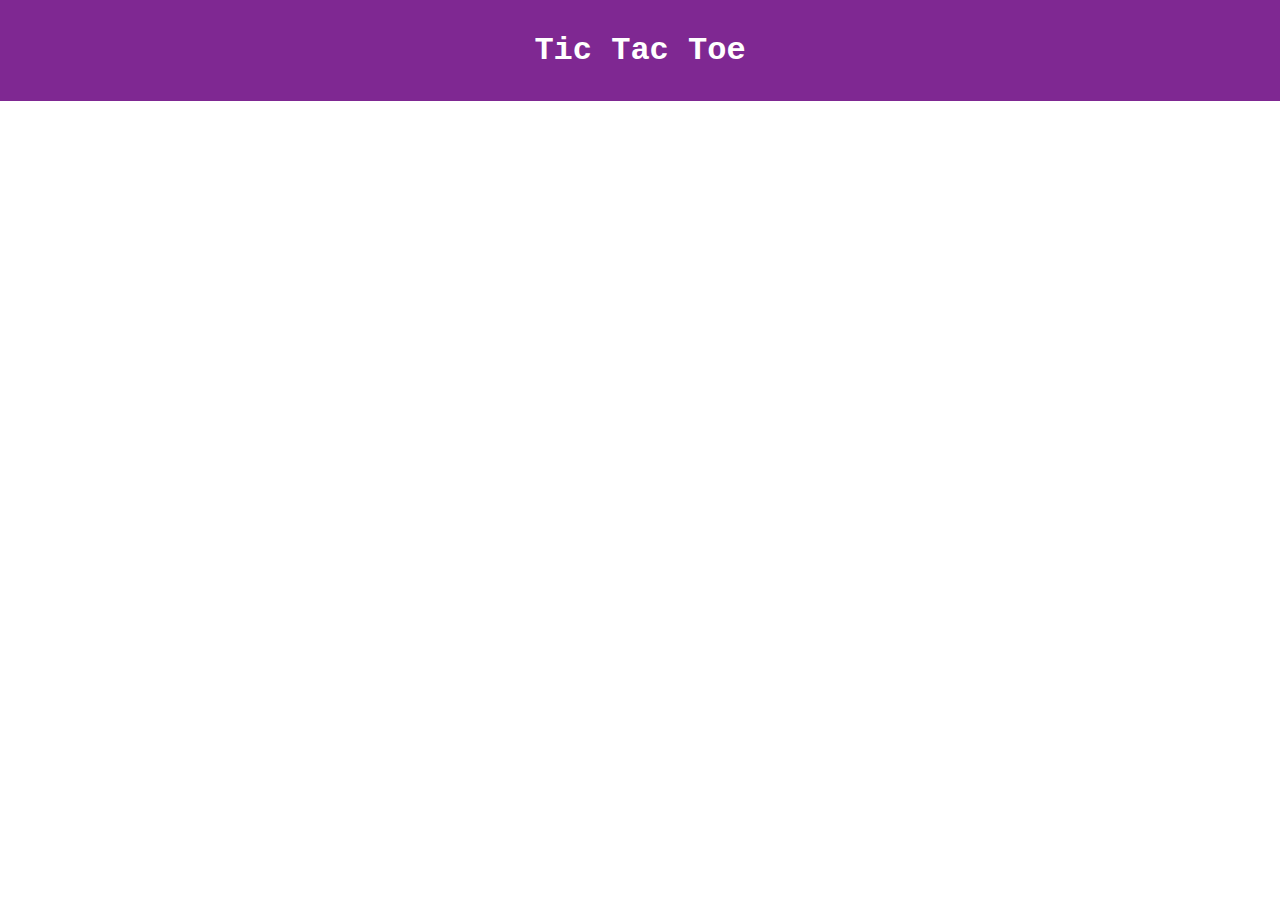
==== index.html @ bae34504 "Add files via upload" ====
<!DOCTYPE html>
<html lang="en">
<head>
    <meta charset="UTF-8">
    <meta name="viewport" content="width=device-width, initial-scale=1.0">
    <link rel="stylesheet" href="style.css">
    <title>Tic Tac Toe</title>
</head>
<body>
    <nav class="header">
        <h1 class="title">Tic Tac Toe</h1>
    </nav>


    <script src="script.js"></script>
</body>
</html>
---- style.css ----
*{
    margin: 0;
    padding: 0;
}

.header{
    display: flex;
    justify-content: center;
    width: full;
    height: auto;
    background: #7f2892;
    padding: 32px 0px;
}

.title{
    color: white;
    font-size: xx-large;
    font-family: 'Courier New', Courier, monospace;
}
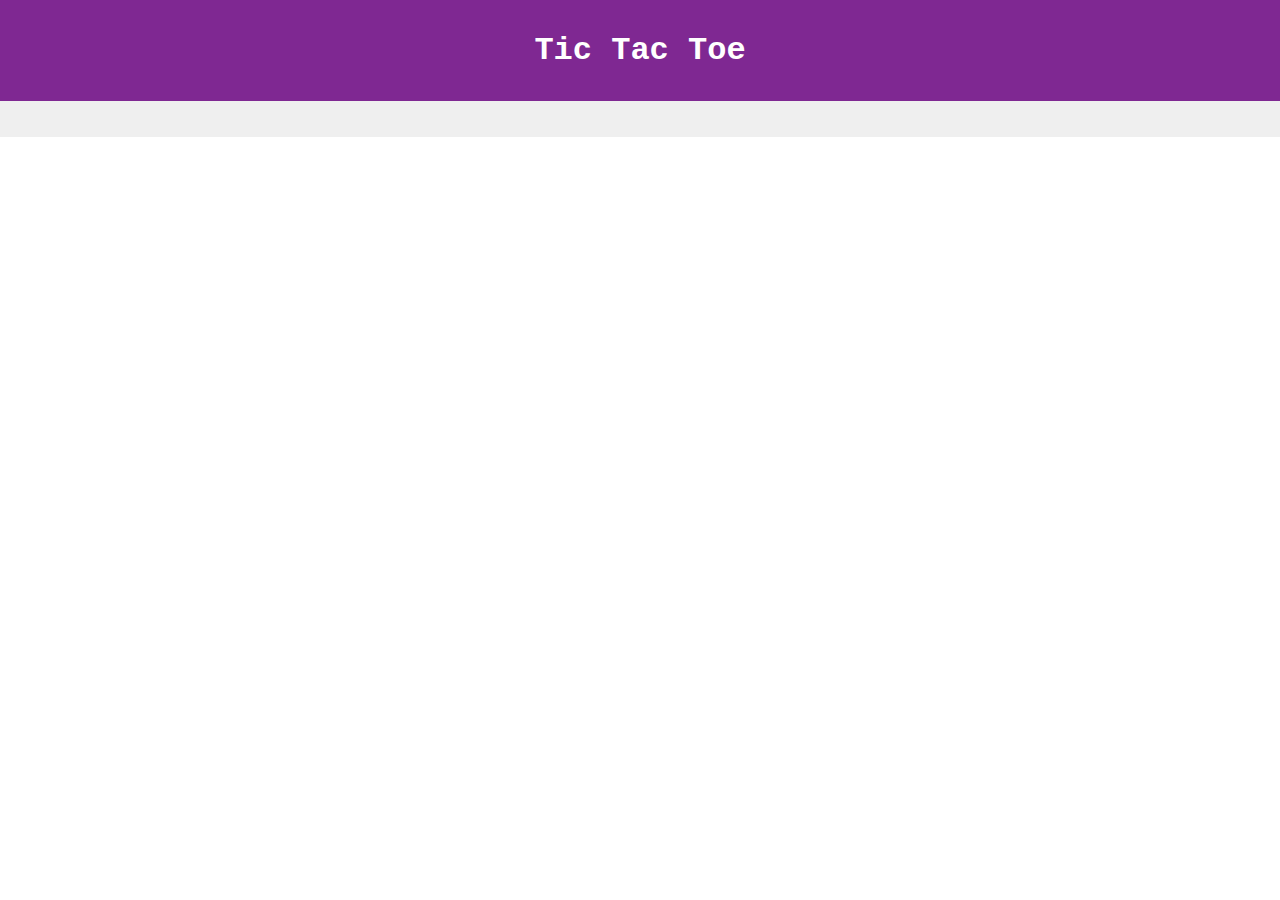
==== commit 4e0790ca: "Adding buttons" ====
--- a/index.html
+++ b/index.html
@@ -1,17 +1,30 @@
 <!DOCTYPE html>
 <html lang="en">
-<head>
-    <meta charset="UTF-8">
-    <meta name="viewport" content="width=device-width, initial-scale=1.0">
-    <link rel="stylesheet" href="style.css">
+  <head>
+    <meta charset="UTF-8" />
+    <meta name="viewport" content="width=device-width, initial-scale=1.0" />
+    <link rel="stylesheet" href="style.css" />
     <title>Tic Tac Toe</title>
-</head>
-<body>
+  </head>
+  <body>
     <nav class="header">
-        <h1 class="title">Tic Tac Toe</h1>
+      <h1 class="title">Tic Tac Toe</h1>
     </nav>
 
+    <section>
+      <div class="btnBox">
+        <button class="btn1" id="btn1"></button>
+        <button class="btn2" id="btn2"></button>
+        <button class="btn3" id="btn3"></button>
+        <button class="btn4" id="btn4"></button>
+        <button class="btn5" id="btn5"></button>
+        <button class="btn6" id="btn6"></button>
+        <button class="btn7" id="btn7"></button>
+        <button class="btn8" id="btn8"></button>
+        <button class="btn9" id="btn9"></button>
+      </div>
+    </section>
 
     <script src="script.js"></script>
-</body>
-</html>+  </body>
+</html>
--- a/style.css
+++ b/style.css
@@ -16,4 +16,9 @@
     color: white;
     font-size: xx-large;
     font-family: 'Courier New', Courier, monospace;
+}
+
+.btnBox{
+    display: grid;
+    
 }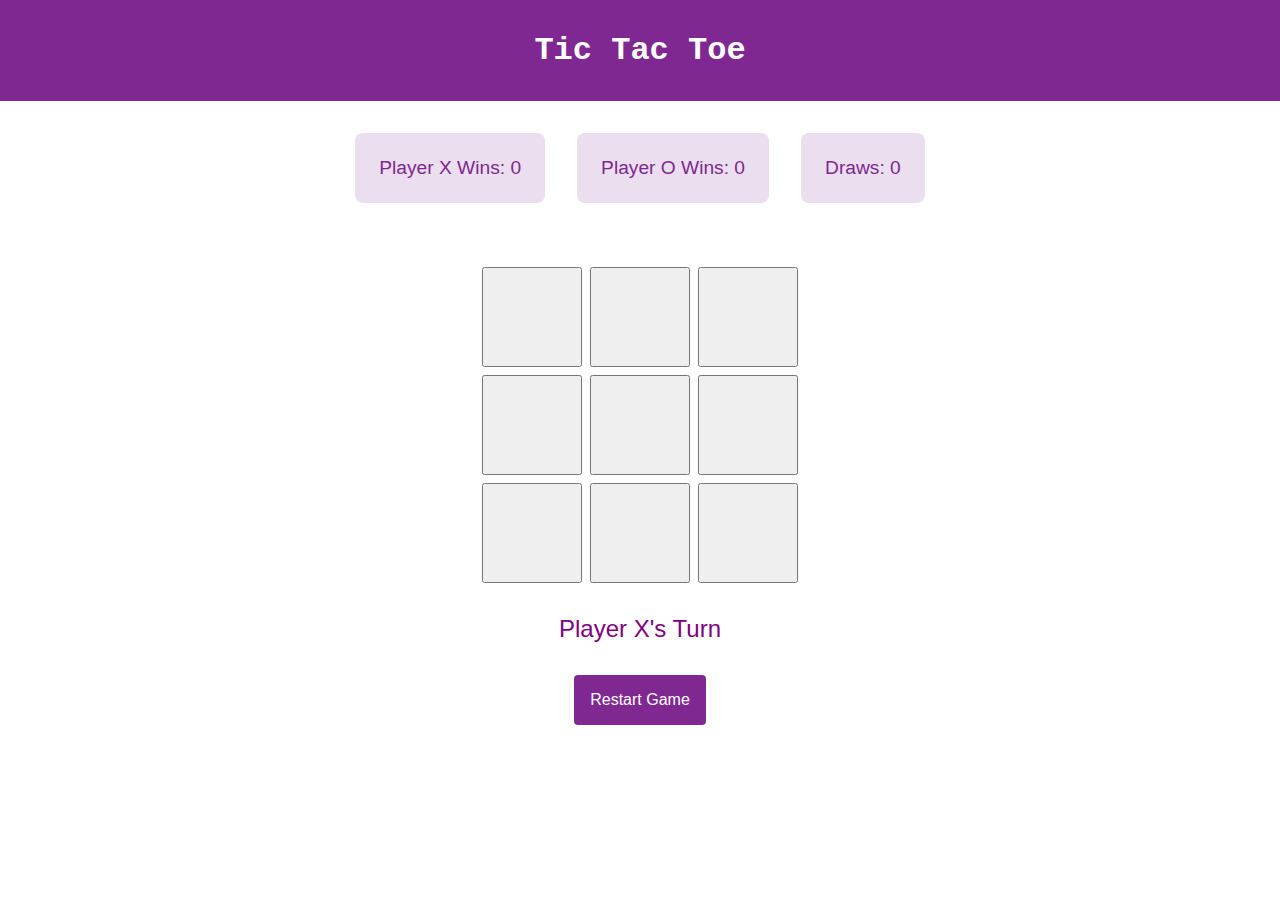
==== commit 06a7546d: "add tic tac toe game complete" ====
--- a/index.html
+++ b/index.html
@@ -11,19 +11,29 @@
       <h1 class="title">Tic Tac Toe</h1>
     </nav>
 
-    <section>
+    <div class="scoreBoard"></div>
+
+    <section class="game">
       <div class="btnBox">
-        <button class="btn1" id="btn1"></button>
-        <button class="btn2" id="btn2"></button>
-        <button class="btn3" id="btn3"></button>
-        <button class="btn4" id="btn4"></button>
-        <button class="btn5" id="btn5"></button>
-        <button class="btn6" id="btn6"></button>
-        <button class="btn7" id="btn7"></button>
-        <button class="btn8" id="btn8"></button>
-        <button class="btn9" id="btn9"></button>
+        <button class="btn1" id="btn"></button>
+        <button class="btn2" id="btn"></button>
+        <button class="btn3" id="btn"></button>
+        <button class="btn4" id="btn"></button>
+        <button class="btn5" id="btn"></button>
+        <button class="btn6" id="btn"></button>
+        <button class="btn7" id="btn"></button>
+        <button class="btn8" id="btn"></button>
+        <button class="btn9" id="btn"></button>
       </div>
     </section>
+
+    <div class="playerTurn">
+      <h2></h2>
+    </div>
+
+    <div class="restartBtn">
+        <button>Restart Game</button>
+    </div>
 
     <script src="script.js"></script>
   </body>
--- a/style.css
+++ b/style.css
@@ -1,6 +1,7 @@
 *{
     margin: 0;
     padding: 0;
+    font-family: 'Gill Sans', 'Gill Sans MT', Calibri, 'Trebuchet MS', sans-serif;
 }
 
 .header{
@@ -20,5 +21,56 @@
 
 .btnBox{
     display: grid;
-    
+    grid-template-columns: repeat(3, 100px);
+    align-items: center;
+    justify-content: center;
+    grid-gap: 8px;
+    padding: 32px 0px;
+}
+
+#btn{
+    height: 100px;
+    width: 100px;
+}
+
+.playerTurn{
+    display: flex;
+    align-items: center;
+    justify-content: center;
+}
+
+.turn{
+    font-size: x-large;
+    color: purple;
+}
+
+.scoreBoard{
+    display: flex;
+    justify-content: center;
+    padding: 32px 0px;
+    gap: 32px;
+}
+
+.scoreBoard p{
+    font-size: larger;
+    background-color: #7f289227;
+    padding: 24px;
+    color: #7f2892;
+    border-radius: 8px;
+}
+
+.restartBtn{
+    display: flex;
+    justify-content: center;
+    padding: 32px 0px;
+}
+
+.restartBtn button{
+    padding: 16px;
+    cursor: pointer;
+    background-color: #7f2892;
+    color: white;
+    border: none;
+    font-size: medium;
+    border-radius: 4px;
 }